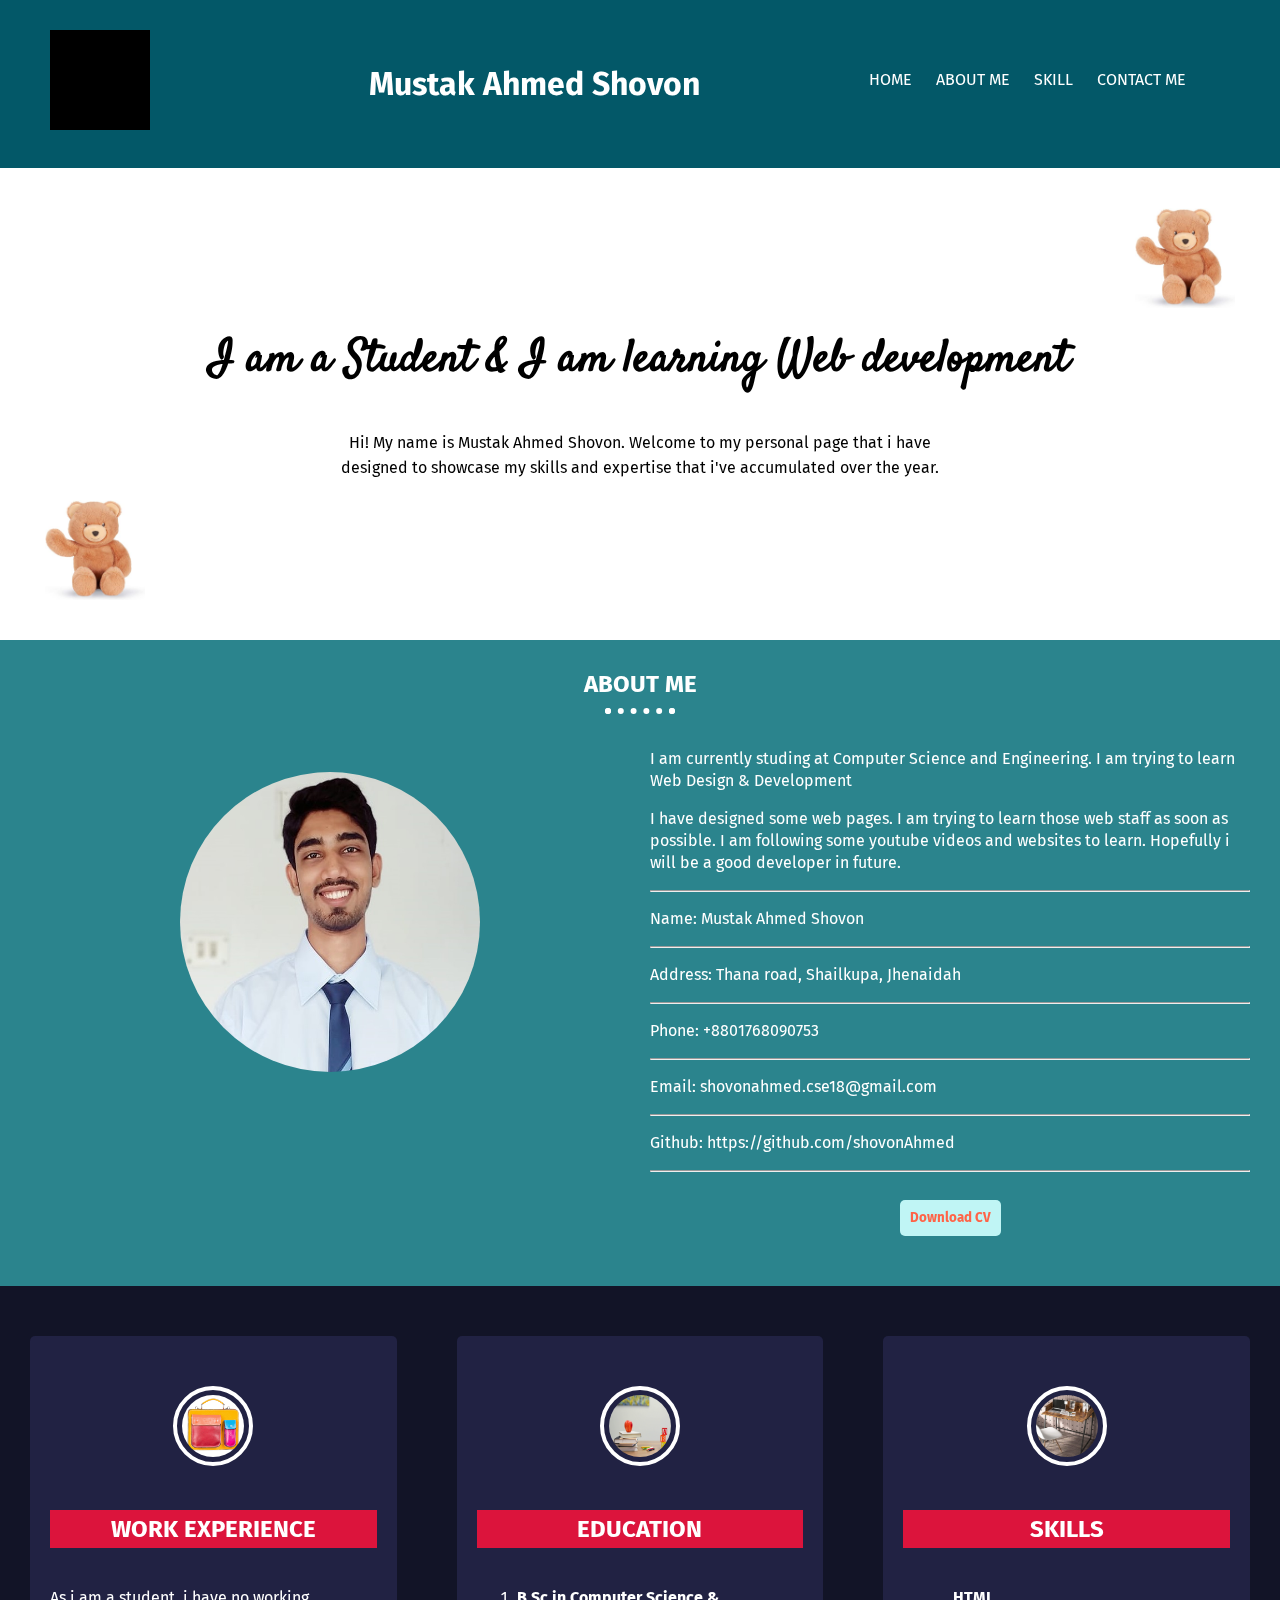
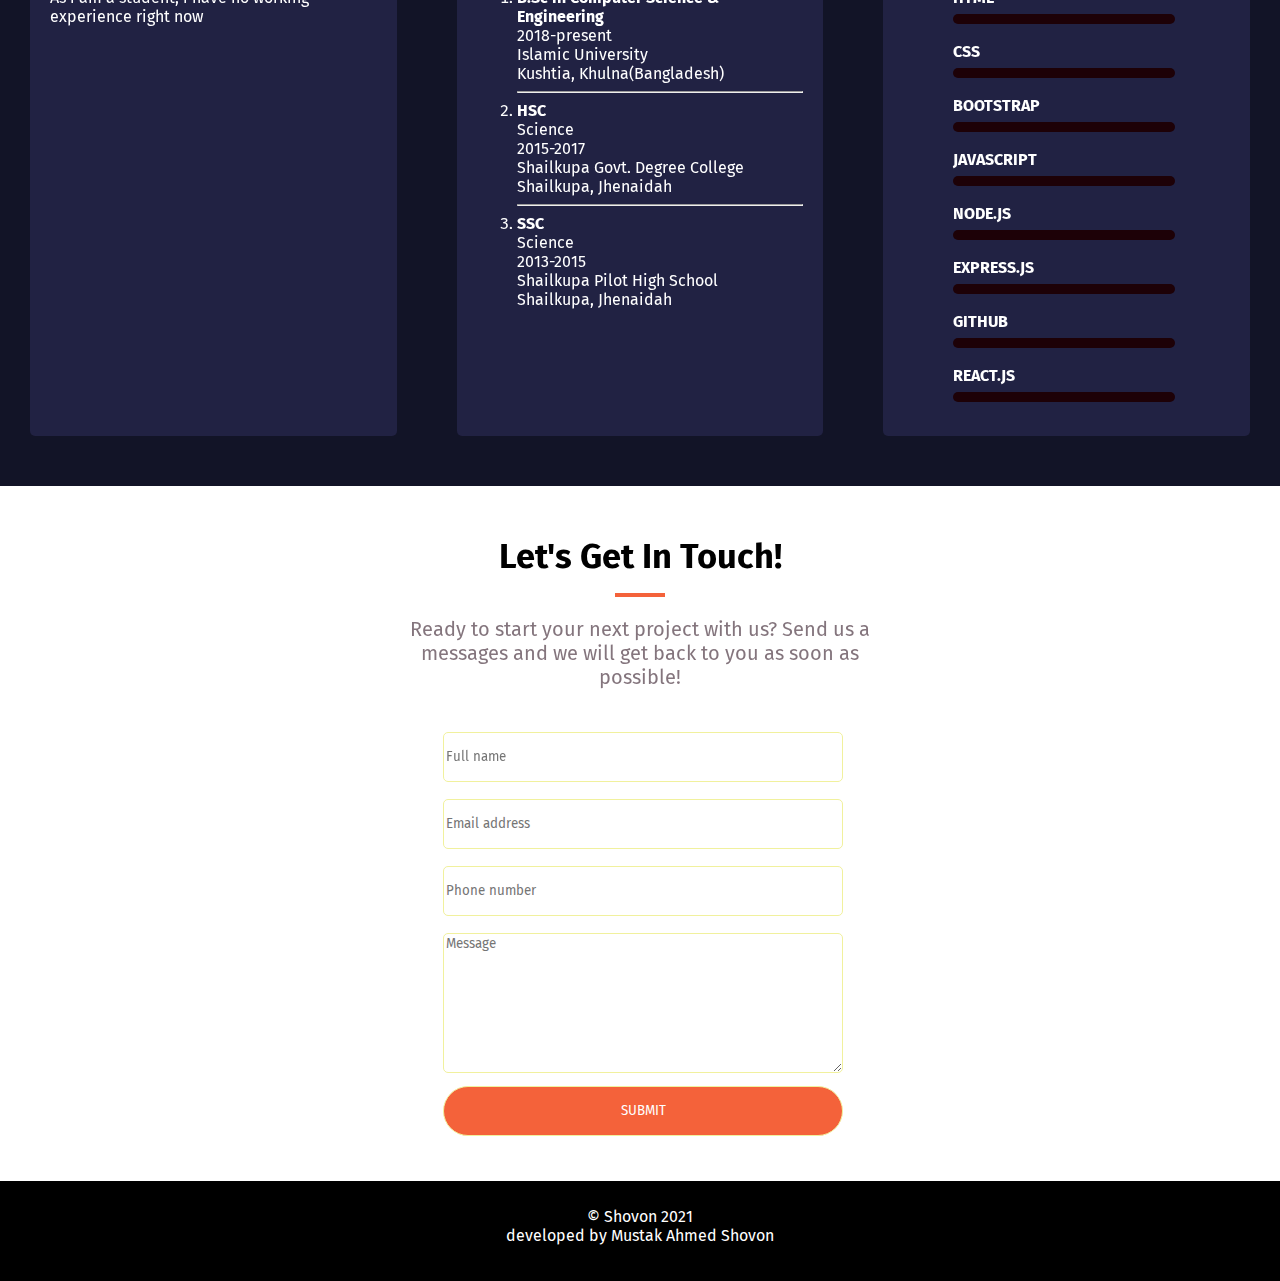
==== index.html @ cb73c9f4 "added html & css file" ====
<!DOCTYPE html>
<html lang="en">

<head>
  <meta charset="UTF-8">
  <meta http-equiv="X-UA-Compatible" content="IE=edge">
  <meta name="viewport" content="width=device-width, initial-scale=1.0">
  <title>My Portfolio</title>
  <link rel="stylesheet" href="style.css">
  <link rel="stylesheet" href="desktop.css" media="screen and (min-width: 992px)">
  <link rel="preconnect" href="https://fonts.googleapis.com">
  <link rel="preconnect" href="https://fonts.gstatic.com" crossorigin>
  <link href="https://fonts.googleapis.com/css2?family=Fira+Sans&display=swap" rel="stylesheet">
  <link rel="preconnect" href="https://fonts.googleapis.com">
  <link rel="preconnect" href="https://fonts.gstatic.com" crossorigin>
  <link href="https://fonts.googleapis.com/css2?family=Satisfy&display=swap" rel="stylesheet">
</head>

<body>
  <div class="navbar">
    <div class="logo col-3">
      <video width="100px" height="100px" autoplay loop>
        <source src="shovon 2.mp4" type="video/mp4">
      </video>
    </div>
    <div class="heading col-4">
      <h1>Mustak Ahmed Shovon</h1>
    </div>
    <div class="nav col-5">
      <ul>
        <li><a href="#">HOME</a></li>
        <li><a href="#about-me">ABOUT ME</a></li>
        <li><a href="#experience-skill">SKILL</a></li>
        <li><a href="#contact-me">CONTACT ME</a></li>
      </ul>
    </div>
  </div>

  <!-- navbar design ends here -->

  <div class="profile">
    <img class="top" src="images/teddy.jpg" alt="">
    <div class="about">
      <h2>I am a Student & I am learning Web development</h2>
      <p>Hi! My name is Mustak Ahmed Shovon. Welcome to my personal page that i have designed to showcase my skills and
        expertise that i've accumulated over the year.</p>
    </div>
    <img class="bottom" src="images/teddy.jpg" alt="">
  </div>

  <!-- profile design ends here -->

  <div class="aboutme" id="about-me">
    <h2>ABOUT ME</h2>
    <hr class="dottedhr">
    <div class="image col-6">
      <img src="images/me.jpg" alt="">
    </div>

    <div class="aboutdesc col-6">
      <p>I am currently studing at Computer Science and Engineering. I am trying to learn Web Design & Development</p>
      <p>I have designed some web pages. I am trying to learn those web staff as soon as possible. I am following some
        youtube videos and websites to learn. Hopefully i will be a good developer in future. </p>
      <hr class="dottedme">
      <p>Name: Mustak Ahmed Shovon</p>
      <hr class="dottedme">
      <p>Address: Thana road, Shailkupa, Jhenaidah</p>
      <hr class="dottedme">
      <p>Phone: <a href="tel: +8801768090753" target="blank">+8801768090753</a></p>
      <hr class="dottedme">
      <p>Email: <a href="shovonahmed.cse18@gmail.com" target="blank">shovonahmed.cse18@gmail.com</a></p>
      <hr class="dottedme">
      <p>Github: <a href="https://github.com/shovonAhmed" target="blank">https://github.com/shovonAhmed</a></p>
      <hr class="dottedme">
      <a href="https://drive.google.com/file/d/1NOTPPT-BZLUMt0gYUO7Hl3c4OIr7cPZn/view?usp=sharing" target="blank">
        <button class="aboutbutton"> Download CV</button></a>
    </div>
  </div>

  <!-- aboutme design ends here -->

  <div class="experience" id="experience-skill">
    <div class="work col-4">
      <div class="card">
        <div class="cardimg">
          <img src="images/work.jpg" alt="">
        </div>
        <div class="cardtitle">
          <h2>WORK EXPERIENCE</h2>
        </div>
        <div class="card-desc">
          <p>As i am a student, i have no working experience right now</p>
        </div>
      </div>
    </div>

    <div class="education col-4">
      <div class="card">
        <div class="cardimg">
          <img src="images/education.jpg" alt="">
        </div>
        <div class="cardtitle">
          <h2>EDUCATION</h2>
        </div>
        <div class="card-desc">
          <ol>
            <li><strong>B.Sc in Computer Science & Engineering</strong> <br>
              2018-present <br>
              <a href="https://www.iu.ac.bd">Islamic University</a> <br>
              Kushtia, Khulna(Bangladesh) <br>
            </li>
            <hr class="dotteddes">
            <li><strong>HSC</strong><br>
              Science <br>
              2015-2017 <br>
              <a href="https://www.sohopathi.com/shailkupa-govt-degree-college/">Shailkupa Govt. Degree College</a> <br>
              Shailkupa, Jhenaidah <br>
            </li>
            <hr class="dotteddes">

            <li><strong>SSC</strong><br>
              Science <br>
              2013-2015 <br>
              <a href="https://www.sohopathi.com/sailkupa-govt-pilot-high-school/">Shailkupa Pilot High School</a> <br>
              Shailkupa, Jhenaidah <br>
            </li>

          </ol>
        </div>
      </div>
    </div>

    <div class="skill col-4">
      <div class="card">
        <div class="cardimg">
          <img src="images/skill.png" alt="">
        </div>
        <div class="cardtitle">
          <h2>SKILLS</h2>
        </div>
        <div class="card-desc">
          <div class="skillcontainer">
            <ul>
              <li class="html">html</li>
              <li class="css">css</li>
              <li class="bootstrap">bootstrap</li>
              <li class="javascript">javascript</li>
              <li class="node.js">node.js</li>
              <li class="express.js">express.js</li>
              <li class="github">github</li>
              <li class="react.js">react.js</li>
            </ul>
          </div>
        </div>
      </div>
    </div>
  </div>
  <!-- experience design ends here -->

  <div class="contact" id="contact-me">
    <div class="contact-container">
		<div class="contacthead">
			<h2>Let's Get In Touch!</h2>
		</div>
		<div class="contactborder"></div>
		<div class="contactfoot">
			<p>Ready to start your next project with us? Send us a messages and we will get back to you as soon as
				possible!</p>
			<div class="info">
				<table>
					<tr>
						<td> <input type="text" name="name" placeholder="Full name" />
					</tr>

					<tr>
						<td> <input type="email" name="email" placeholder="Email address" />
					</tr>

					<tr>
						<td> <input type="number" name="number" placeholder="Phone number" />
					</tr>

					<tr>
						<td><textarea placeholder="Message"></textarea></td>
					</tr>

					<tr>
						<td> <input type="submit" name="submit" value="SUBMIT" />
					</tr>

				</table>
			</div>
		</div>
  </div>
	</div>

  <!-- contact design ends here -->

  <div class="footer">
    <p class="copy"> &copy; Shovon 2021 <br> developed by Mustak Ahmed Shovon</p>
  </div>

</body>

</html>
---- style.css ----
*{box-sizing: border-box;
  font-family: 'Fira Sans', sans-serif;
}
body{
  margin: 0;
  padding: 0;
}
h1, h2, h3 {text-align: center;}
a {text-decoration: none; color: #fff;}
.dottedhr{border: dotted 6px #fff; border-bottom: none; width: 70px;}

[class*="col-"]{
  float: left;
  padding: 10px;
}

[class*="col-"]{
  width: 100%;
}

.navbar{padding: 10px; background-color: #035868; text-align: center; }
.logo{}
.logo video{}
.heading{}
.heading h1{color: #fff; margin: 0px 0px; }
.nav{padding-bottom: 40px;}
.nav ul{}
.nav ul li{
  list-style: none;
  display: flex;
  flex-direction: column;
  flex-wrap: wrap;
  width: 300px;
  margin-left: 40px;
  margin-bottom: 10px;
  padding: 10px;
  background: #40868b;
  border-radius: 5px;

}
.nav ul li:hover{background: tomato;}
.nav ul li a{color: white;}
.navbar::after{
  content: '';
  display: table;
  clear: both;
}

/* navbar design ends here */

.profile{text-align: center; position: relative; padding: 60px 10px;
}
.top{width: 100px; height: 100px; position: absolute; top: 30px; right: 30px; transition: transform 2s;}
.top:hover{transform: rotate(360deg);}
.about{margin: 100px 0px;}
.about h2{font-family: 'Satisfy', cursive; font-size: 40px;}
.about p{line-height: 25px;}
.bottom{width: 100px; height: 100px; position: absolute; bottom: 30px; left: 30px; transition: transform 2s;}
.bottom:hover{transform: rotate(360deg);}

.profile::after{
  content: '';
  display: table;
  clear: both;
}

/* profile design ends here */

.aboutme{background: #2B848D; text-align: center; padding: 20px;}
.aboutme h2{color: #fff; font-weight: bold; margin: 10px 0px;}
.image img{border-radius: 50%; width: 200px; height: 200px; margin-top: 30px;}
.aboutdesc{color: #fff;}
.aboutdesc p{line-height: 22px;}
.aboutdesc a:hover{color: indigo;}
.aboutbutton{background: rgb(192, 245, 245); border: none; margin: 20px 0px; padding: 10px; cursor: pointer; font-weight: bold; border-radius: 5px; color:tomato}
.aboutbutton:hover{background: yellowgreen; box-shadow: 0px 2px 4px #3A3A3A;}
.aboutme::after{
  content: '';
  display: table;
  clear: both;
}

/* aboutme design ends here */

.experience{background: #121427; text-align: left; color: white;}
.card{background: #212243; padding: 20px; margin:40px 20px; height: 700px; border-radius: 5px;}
.card:hover{box-shadow: 2px 4px 6px; #A8A8A8}
.cardimg{text-align: center; margin: 30px 0px 40px 0px;}
.cardimg img{ width: 80px; height: 80px; border-radius: 50%;  border: 4px solid #fff; padding: 5px;}
.cardtitle{ background: crimson; margin-bottom: 40px;}
.cardtitle h2{padding: 5px 0px;}
.card-desc a{}
.card-desc a:hover{color: darkgoldenrod;}
.card-desc p{}
.skillcontainer{margin-right: 45px;}
.skillcontainer li{font-weight: bold; list-style: none; margin: 35px 10px; text-transform: uppercase; position: relative;}
.skillcontainer li::before{
  background:#1d0107; height: 10px; width: 100%; position: absolute; content: ''; top: calc(100% + 7px); left: 0; border-radius: 30px;
}
.skillcontainer li::after{
  background:#a80326; height: 10px; width: 0%; position: absolute; content: ''; top: calc(100% + 7px); left: 0; border-radius: 30px; animation-duration: 3s; animation-delay: 1s; animation-iteration-count: 1; animation-fill-mode: forwards; animation-timing-function: linear;
}
.skillcontainer li.html::after{
  animation-name:html ;
}
@keyframes html{
  to{
    width: 95%;
  }
}
.skillcontainer li.css::after{
  animation-name:css ;
}
@keyframes css{
  to{
    width: 90%;
  }
}
.skillcontainer li.bootstrap::after{
  animation-name:bootstrap ;
}
@keyframes bootstrap{
  to{
    width: 80%;
  }
}
.skillcontainer li.javascript::after{
  animation-name:javascript ;
}
@keyframes javascript{
  to{
    width: 10%;
  }
}
.skillcontainer li.node.js::after{
  animation-name:node.js ;
}
@keyframes node.js{
  to{
    width: 0%;
  }
}
.skillcontainer li.express.js::after{
  animation-name:express.js ;
}
@keyframes express.js{
  to{
    width: 0%;
  }
}
.skillcontainer li.github::after{
  animation-name:github ;
}
@keyframes github{
  to{
    width: 70%;
  }
}
.skillcontainer li.react.js::after{
  animation-name:react.js ;
}
@keyframes react.js{
  to{
    width: 0%;
  }
}

.experience::after{
  content: '';
  display: table;
  clear: both;
}

/* experience design ends here */

.contact {
  text-align: center;
}
.contact-container{}
.contacthead {
  font-size: 23px;
  margin-top: 50px;
}
.contacthead h2{}
.contactborder{
width: 50px;
  margin: 0 auto;
  border: 2px solid #F4623A;
  margin-top: -13px;
}
.contactfoot {
  width: 500px;
  margin: 0 auto;
}
.contactfoot p {
  color: #84757D;
  margin-bottom: 40px;
  font-size: 20px;
}
.info{ width: 400px; margin: 0 auto;}
input[type= "text"], input[type= "email"], input[type= "number"] {
  width: 400px;
  height: 50px;
  border-radius: 5px;
  border: 1px solid #F1F19D;
  margin-bottom: 13px;
}

input[type= "submit"] {
  width: 400px;
  height: 50px;
  border-radius: 28px;
  border: 1px solid #F1F19D;
  margin-bottom: 42px;
  background: #F4623A;
  color: #fff;
  cursor: pointer;
}
input[type= "submit"]:hover{background: #A8A8A8;}
textarea {
  width: 400px;
  height: 140px;
  border-radius: 5px;
  border: 1px solid #F1F19D;
  margin-bottom: 5px;
}

.contact::after{
  content: '';
  display: table;
  clear: both;
}

/* contact design ends here */

.footer{height: 100px; background:black; text-align: center; color: white; padding-top: 10px;}
.copy{}
---- desktop.css ----
.col-1 {width: 8.33%;}
.col-2 {width: 16.66%;}
.col-3 {width: 25%;}
.col-4 {width: 33.33%;}
.col-5 {width: 41.66%;}
.col-6 {width: 50%;}
.col-7 {width: 58.33%;}
.col-8 {width: 66.66%;}
.col-9 {width: 75%;}
.col-10 {width: 83.33%;}
.col-11 {width: 91.66%;}
.col-12 {width: 100%;}

.heading h1 {
  color: #fff;
  margin: 45px 0px;
}
.nav{padding-bottom: 0px;}
.navbar{
}
.logo {
  margin-top: 10px;
}
.logo video {
  float: left;
  margin-left: 30px;
}
.nav ul {
  margin: 50px 0px;
}
.nav ul li {
  /* list-style: none; */
  background: transparent;
  margin: 79px 0px;
  width: 100%;
  /* text-align: center; */
  /* padding: 10px; */
  display: inline;
}

/* navbar design ends here */

.top {
  top: 40px;
  right: 45px;
  transition: width 2s, transform 2s;
}
.top:hover{
width: 140px;}
.about h2 {
  font-size: 45px;
}
.about p {
  width: 50%;
  margin: 0 auto;
}

.bottom{width: 100px; height: 100px; position: absolute; bottom: 40px; left: 45px; transition: width 2s, transform 2s;}

.bottom:hover{
  width: 140px;}

  /* profile design ends here */

  .image img{ width: 300px; height: 300px; margin-top: 40px;}
  .aboutdesc p{text-align: left;}

   /* profile design ends here */
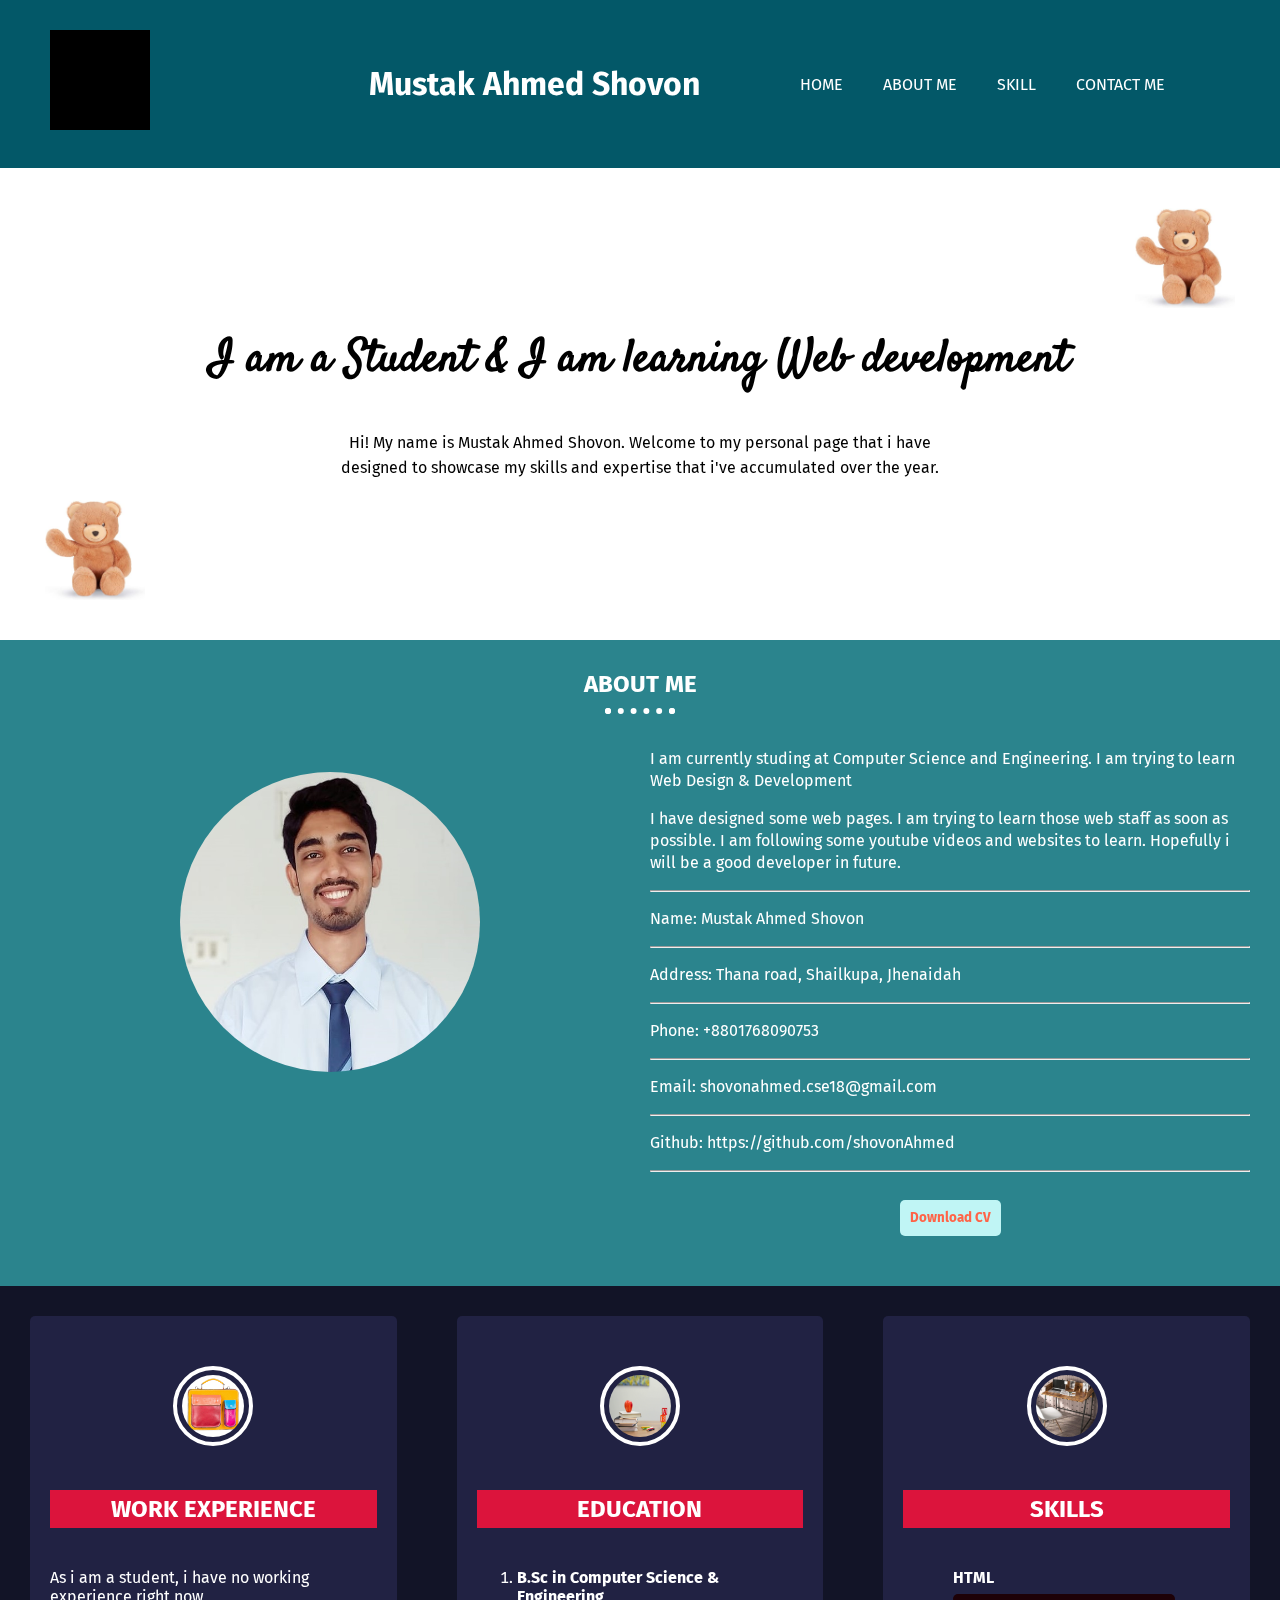
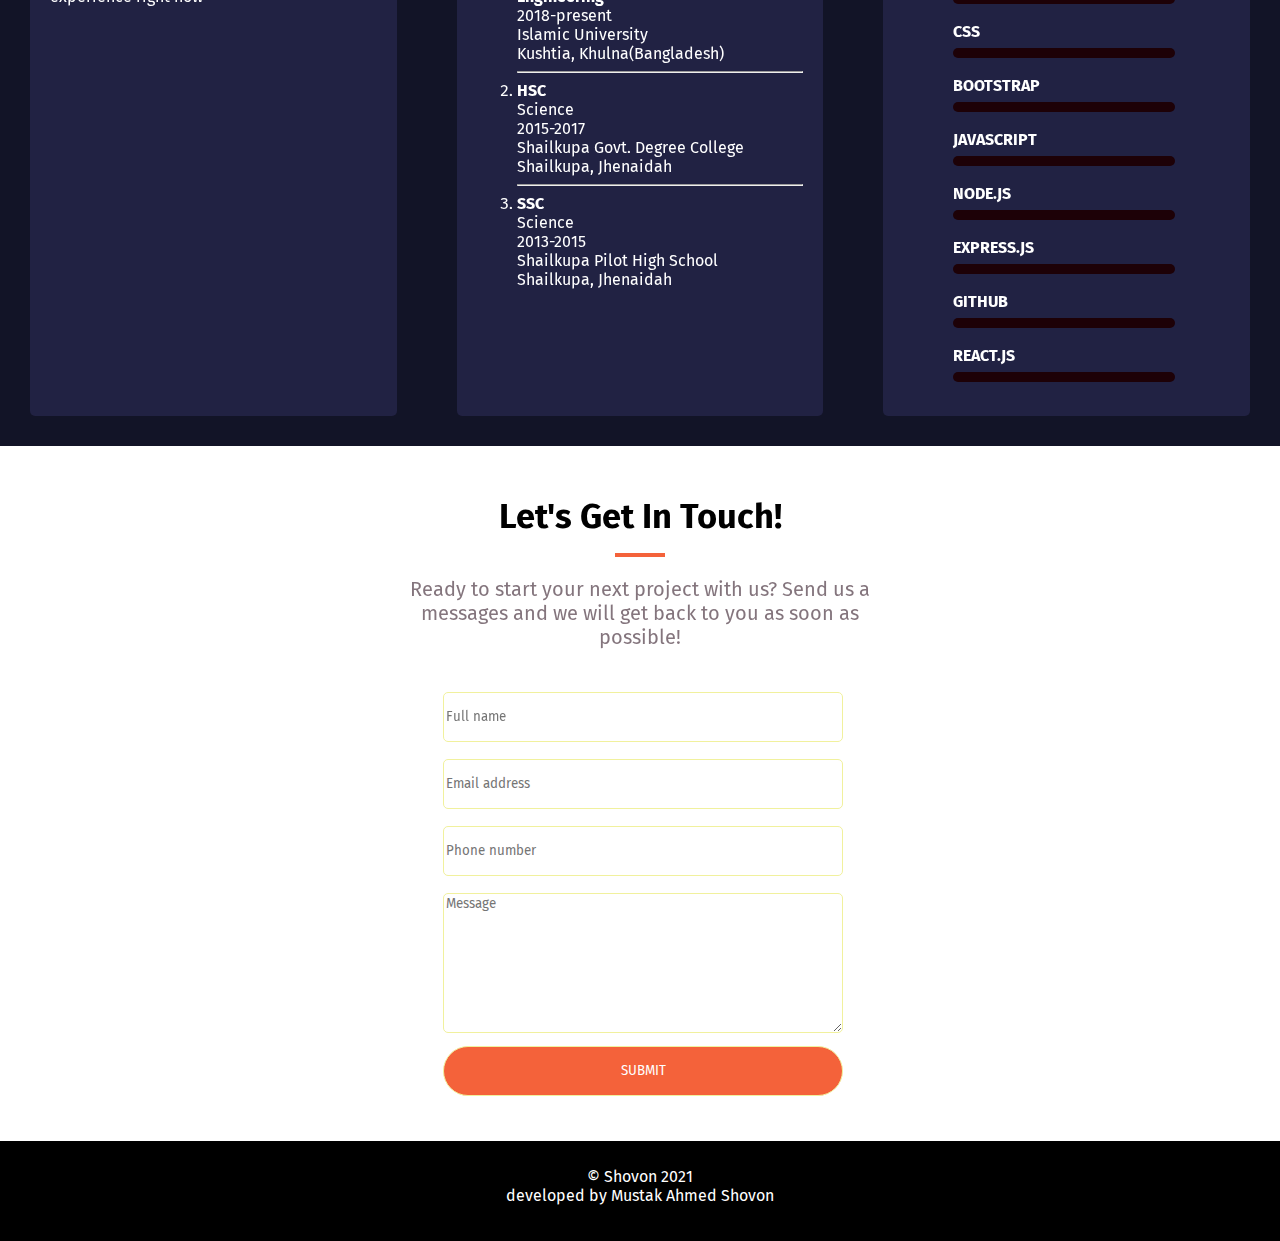
==== commit 0647622f: "made some changes on html & css file" ====
--- a/index.html
+++ b/index.html
@@ -27,12 +27,11 @@
       <h1>Mustak Ahmed Shovon</h1>
     </div>
     <div class="nav col-5">
-      <ul>
-        <li><a href="#">HOME</a></li>
-        <li><a href="#about-me">ABOUT ME</a></li>
-        <li><a href="#experience-skill">SKILL</a></li>
-        <li><a href="#contact-me">CONTACT ME</a></li>
-      </ul>
+    
+        <a href="#">HOME</a>
+        <a href="#about-me">ABOUT ME</a>
+        <a href="#experience-skill">SKILL</a>
+        <a href="#contact-me">CONTACT ME</a>
     </div>
   </div>
 
--- a/style.css
+++ b/style.css
@@ -18,28 +18,15 @@
   width: 100%;
 }
 
-.navbar{padding: 10px; background-color: #035868; text-align: center; }
+.navbar{padding: 10px; background-color: #035868; text-align: center; margin: 0;}
 .logo{}
 .logo video{}
 .heading{}
 .heading h1{color: #fff; margin: 0px 0px; }
 .nav{padding-bottom: 40px;}
-.nav ul{}
-.nav ul li{
-  list-style: none;
-  display: flex;
-  flex-direction: column;
-  flex-wrap: wrap;
-  width: 300px;
-  margin-left: 40px;
-  margin-bottom: 10px;
-  padding: 10px;
-  background: #40868b;
-  border-radius: 5px;
-
-}
-.nav ul li:hover{background: tomato;}
-.nav ul li a{color: white;}
+.nav{display: flex; flex-direction: column;}
+.nav a{background:#03AFC3; margin: 10px 80px; padding: 10px; border-radius: 5px;}
+.nav a:hover{background: tomato;}
 .navbar::after{
   content: '';
   display: table;
@@ -83,7 +70,7 @@
 /* aboutme design ends here */
 
 .experience{background: #121427; text-align: left; color: white;}
-.card{background: #212243; padding: 20px; margin:40px 20px; height: 700px; border-radius: 5px;}
+.card{background: #212243; padding: 20px; margin:20px 20px; height: 700px; border-radius: 5px;}
 .card:hover{box-shadow: 2px 4px 6px; #A8A8A8}
 .cardimg{text-align: center; margin: 30px 0px 40px 0px;}
 .cardimg img{ width: 80px; height: 80px; border-radius: 50%;  border: 4px solid #fff; padding: 5px;}
@@ -98,7 +85,7 @@
   background:#1d0107; height: 10px; width: 100%; position: absolute; content: ''; top: calc(100% + 7px); left: 0; border-radius: 30px;
 }
 .skillcontainer li::after{
-  background:#a80326; height: 10px; width: 0%; position: absolute; content: ''; top: calc(100% + 7px); left: 0; border-radius: 30px; animation-duration: 3s; animation-delay: 1s; animation-iteration-count: 1; animation-fill-mode: forwards; animation-timing-function: linear;
+  background:#a80326; height: 10px; width: 0%; position: absolute; content: ''; top: calc(100% + 7px); left: 0; border-radius: 30px; animation-duration: 3s; animation-delay: 1s; animation-iteration-count: infinite; animation-fill-mode: forwards; animation-timing-function: linear;
 }
 .skillcontainer li.html::after{
   animation-name:html ;
--- a/desktop.css
+++ b/desktop.css
@@ -25,18 +25,8 @@
   float: left;
   margin-left: 30px;
 }
-.nav ul {
-  margin: 50px 0px;
-}
-.nav ul li {
-  /* list-style: none; */
-  background: transparent;
-  margin: 79px 0px;
-  width: 100%;
-  /* text-align: center; */
-  /* padding: 10px; */
-  display: inline;
-}
+.nav{flex-direction: row ; padding-left: 25px;}
+.nav a{margin:45px 0px 45px 20px; background: transparent;}
 
 /* navbar design ends here */
 
@@ -65,4 +55,6 @@
   .image img{ width: 300px; height: 300px; margin-top: 40px;}
   .aboutdesc p{text-align: left;}
 
-   /* profile design ends here */+   /* profile design ends here */
+
+   /* experience design ends here */